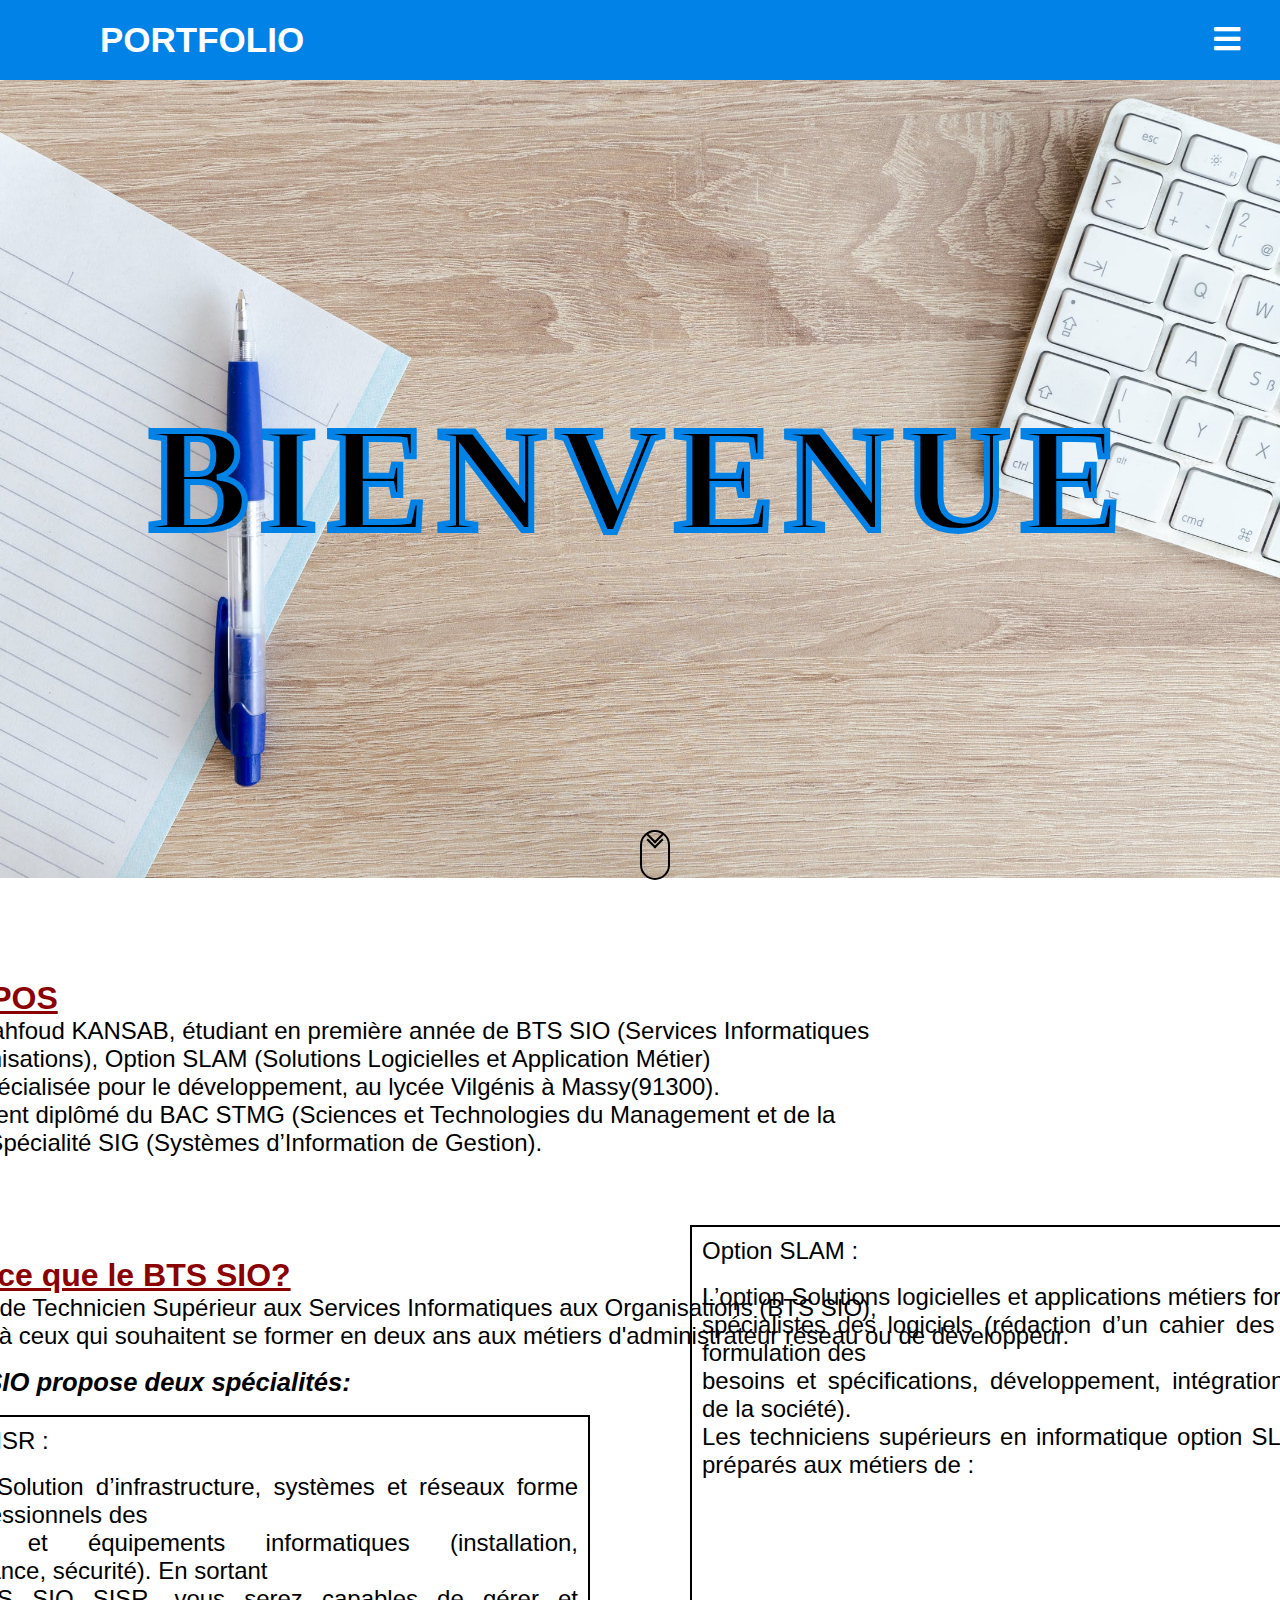
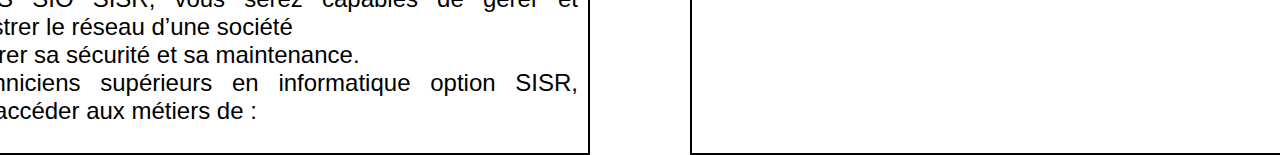
==== index.html @ d407b922 "Add files via upload" ====
<!DOCTYPE html>
<html lang="en" dir="ltr">
  <head>
    <meta charset="utf-8">
    <title></title>
    <meta name="viewport" content="width=device-width, initial-scale=1.0">
    <link rel="stylesheet" href="style.css">
    <link rel="stylesheet" href="https://cdnjs.cloudflare.com/ajax/libs/font-awesome/5.15.3/css/all.min.css"/>
  </head>
  <body>
    <nav>
      <input type="checkbox" id="check">
      <label for="check" class="checkbtn">
        <i class="fas fa-bars"></i>
      </label>
      <label class="logo">PORTFOLIO</label>
      <ul>
        <li><a class="active" href="#"><i class="fa fa-home"></i>Accueil</a></li>
        <li><a href="ppe.html">PPE</a></li>
        <li><a href="https://mfd946.wordpress.com/" target="_blank">Site Wordpress</a></li>
        <li><a href="#">Veille</a></li>
        <li><a href="#">CV</a></li>
        <li><a href="#">Lettre de Motivation</a></li>
        <li><a href="#"><i class="fa fa-phone"></i>Contact</a></li>
      </ul>
    </nav>


 <div class="patterns">
  <svg width="100%" height="100%">
   
 <text x="50%" y="50%"  text-anchor="middle" >
   BIENVENUE
 </text>
 </svg>
</div>


<!--scroll bottom -->

<section id="sec-1">
  <div class="container">
    <a href="#sec-2">
      <div class="scroll-down"></div>
    </a>
  </div>
</section>
<section id="sec-2">
  <div class="container">
   
<div class="propos1">
  <p class="p1"><b><u>A PROPOS</u></b></p>
  <p class="p2">Je suis Mahfoud KANSAB, étudiant en première année de BTS SIO (Services Informatiques<br> aux Organisations), Option SLAM (Solutions Logicielles et Application Métier)<br>l'option spécialisée pour le développement, au lycée Vilgénis à Massy(91300).<br>

Actuellement diplômé du BAC STMG (Sciences et Technologies du Management et de la <br>Gestion) Spécialité SIG (Systèmes d’Information de Gestion).
  </p>
</div>

<div class="bts_sio">
  <p class="p1"><b><u>Qu'est ce que le BTS SIO?</u></b></p>
  <p class="p2">Le Brevet de Technicien Supérieur aux Services Informatiques aux Organisations (BTS SIO),<br> s'adresse à ceux qui souhaitent se former en deux ans aux métiers d'administrateur réseau ou de développeur.</p><br>

  <p class="bts_sio3"><i><b>Le BTS SIO propose deux spécialités:</b></i></p><br>

  <div class="sisr">
  <p class="p2">Option SISR :<br></p>
  <br><p class="p2">L’option Solution d’infrastructure, systèmes et réseaux forme des professionnels des<br>réseaux et équipements informatiques (installation, maintenance, sécurité). En sortant<br> d’un BTS SIO SISR, vous serez capables de gérer et d’administrer le réseau d’une société <br>et d’assurer sa sécurité et sa maintenance.<br>
Les techniciens supérieurs en informatique option SISR, peuvent accéder aux métiers de :</p><br>
<ul>
    <li class="p2">-Administrateur systèmes et réseaux</li>
    <li class="p2">-Informaticien support et déploiement</li>
    <li class="p2">-Pilote d’exploitation</li>
    <li class="p2">-Support systèmes et réseaux</li>
    <li class="p2">-Technicien d’infrastructure</li>
    <li class="p2">-Technicien de production</li>
    <li class="p2">-Technicien micro et réseaux</li>
</ul>
</div>
  <div class="slam">
    <p class="p2">Option SLAM :<br></p>
    <br><p class="p2">L’option Solutions logicielles et applications métiers forme des<br>spécialistes des logiciels (rédaction d’un cahier des charges, formulation des <br>besoins et spécifications, développement, intégration au sein de la société).<br>
Les techniciens supérieurs en informatique option SLAM, sont préparés aux métiers de :</p><br>

<ul>
    <li class="p2">-Développeur d’applications informatiques</li>
    <li class="p2">-Développeur informatique</li>
    <li class="p2">-Analyste d’applications ou d’études</li>
    <li class="p2">-Analyste programmeur</li>
    <li class="p2">-Programmeur analyste</li>
    <li class="p2">-Programmeur d’applications</li>
    <li class="p2">-Responsable des services applicatifs</li>
    <li class="p2">-Technicien d’études informatiques</li>
</ul>
</div>
</div>
</div>
</section>
  </body>
</html>
---- style.css ----
*{
  padding: 0;
  margin: 0;
  text-decoration: none;
  list-style: none;
  box-sizing: border-box;
}
html {
  scroll-behavior: smooth;
}
body{
  font-family: montserrat;
  background-image: url(background.jpeg);
  background-size: 100% 50%;
  scroll-behavior: smooth;
  background-repeat: no-repeat;
  box-sizing: border-box;
  font-family: sans-serif;
}
nav{
  background: #0082e6;
  height: 80px;
  width: 100%;
}
label.logo{
  color: white;
  font-size: 35px;
  line-height: 80px;
  padding: 0 100px;
  font-weight: bold;
}
nav ul{
  float: right;
  margin-right: 20px;
}
nav ul li{
  display: inline-block;
  line-height: 80px;
  margin: 0 5px;
}
nav ul li a{
  color: white;
  font-size: 17px;
  padding: 7px 13px;
  border-radius: 3px;
  text-transform: uppercase;
}
a.active,a:hover{
  background: #1b9bff;
  transition: .5s;
}
.checkbtn{
  font-size: 30px;
  color: white;
  float: right;
  line-height: 80px;
  margin-right: 40px;
  cursor: pointer;
  display: none;
}
#check{
  display: none;
}
@media (max-width: 952px){
  label.logo{
    font-size: 30px;
    padding-left: 50px;
  }
  nav ul li a{
    font-size: 16px;
  }
}
@media (max-width: 1300px){
  .checkbtn{
    display: block;
  }
  ul{
    position: fixed;
    width: 100%;
    height: 100vh;
    background: #2c3e50;
    top: 80px;
    left: -100%;
    text-align: center;
    transition: all .5s;
  }
  nav ul li{
    display: block;
    margin: 50px 0;
    line-height: 30px;
  }
  nav ul li a{
    font-size: 20px;
  }
  a:hover,a.active{
    background: none;
    color: #0082e6;
  }
  #check:checked ~ ul{
    left: 0;
  }
}

.bts{

   color: white;
   text-align: center;
   font-size: 1.2em;
}

.patterns {
  height: 100vh;
}



svg text {
  font-family: Lora;
  letter-spacing: 10px;
  stroke: #0082e6;
  font-size: 150px;
  font-weight: 700;
  stroke-width: 6;
  animation: textAnimate 10s infinite alternate;
  
}

@keyframes textAnimate {
  0% {
    stroke-dasharray: 0 50%;
    stroke-dashoffset:  20%;
    fill:hsl(189, 68%, 75%,0%)

  }
  
  100% {
    stroke-dasharray: 50% 0;
    stroke-dashoffstet: -20%;
    fill: hsla(189, 68%, 75%,0%)
  } 
}

/*booton*/


section {
 
  width: 100%;
  display: flex;
  align-items: center;
  justify-content: center;
}

.scroll-down {
  height: 50px;
  width: 30px;
  border: 2px solid black;
  position: absolute;
  left: 50%;
  bottom: 20px;
  border-radius: 50px;
  cursor: pointer;
}
.scroll-down::before,
.scroll-down::after {
  content: "";
  position: absolute;
  top: 20%;
  left: 50%;
  height: 10px;
  width: 10px;
  transform: translate(-50%, -100%) rotate(45deg);
  border: 2px solid black;
  border-top: transparent;
  border-left: transparent;
  animation: scroll-down -10s ease-in-out infinite;
}
.scroll-down::before {
  top: 30%;
  animation-delay: 0.7s;
  /* animation: scroll-down 1s ease-in-out infinite; */
}






/*PARTIE PRESENTATION*/

.propos1{
  margin-bottom: 100px;
}
.p1{
  font-size: 2em;
  text-decoration: underline;
  color: darkred;
}
.p2{
  text-align: justify;
  font-size: 1.5em;
}

.bts_sio{
  margin-top: 20px;
}

.bts_sio3{
 font-size: 1.6em;
}

.sisr{
  border: 2px solid black;
  width: 700px;
  padding: 10px;
}

.slam{
  border: 2px solid black;
  width: 700px;
  height: 530px;
  margin-left: 800px;
  margin-top: -530px;
  padding: 10px;
}
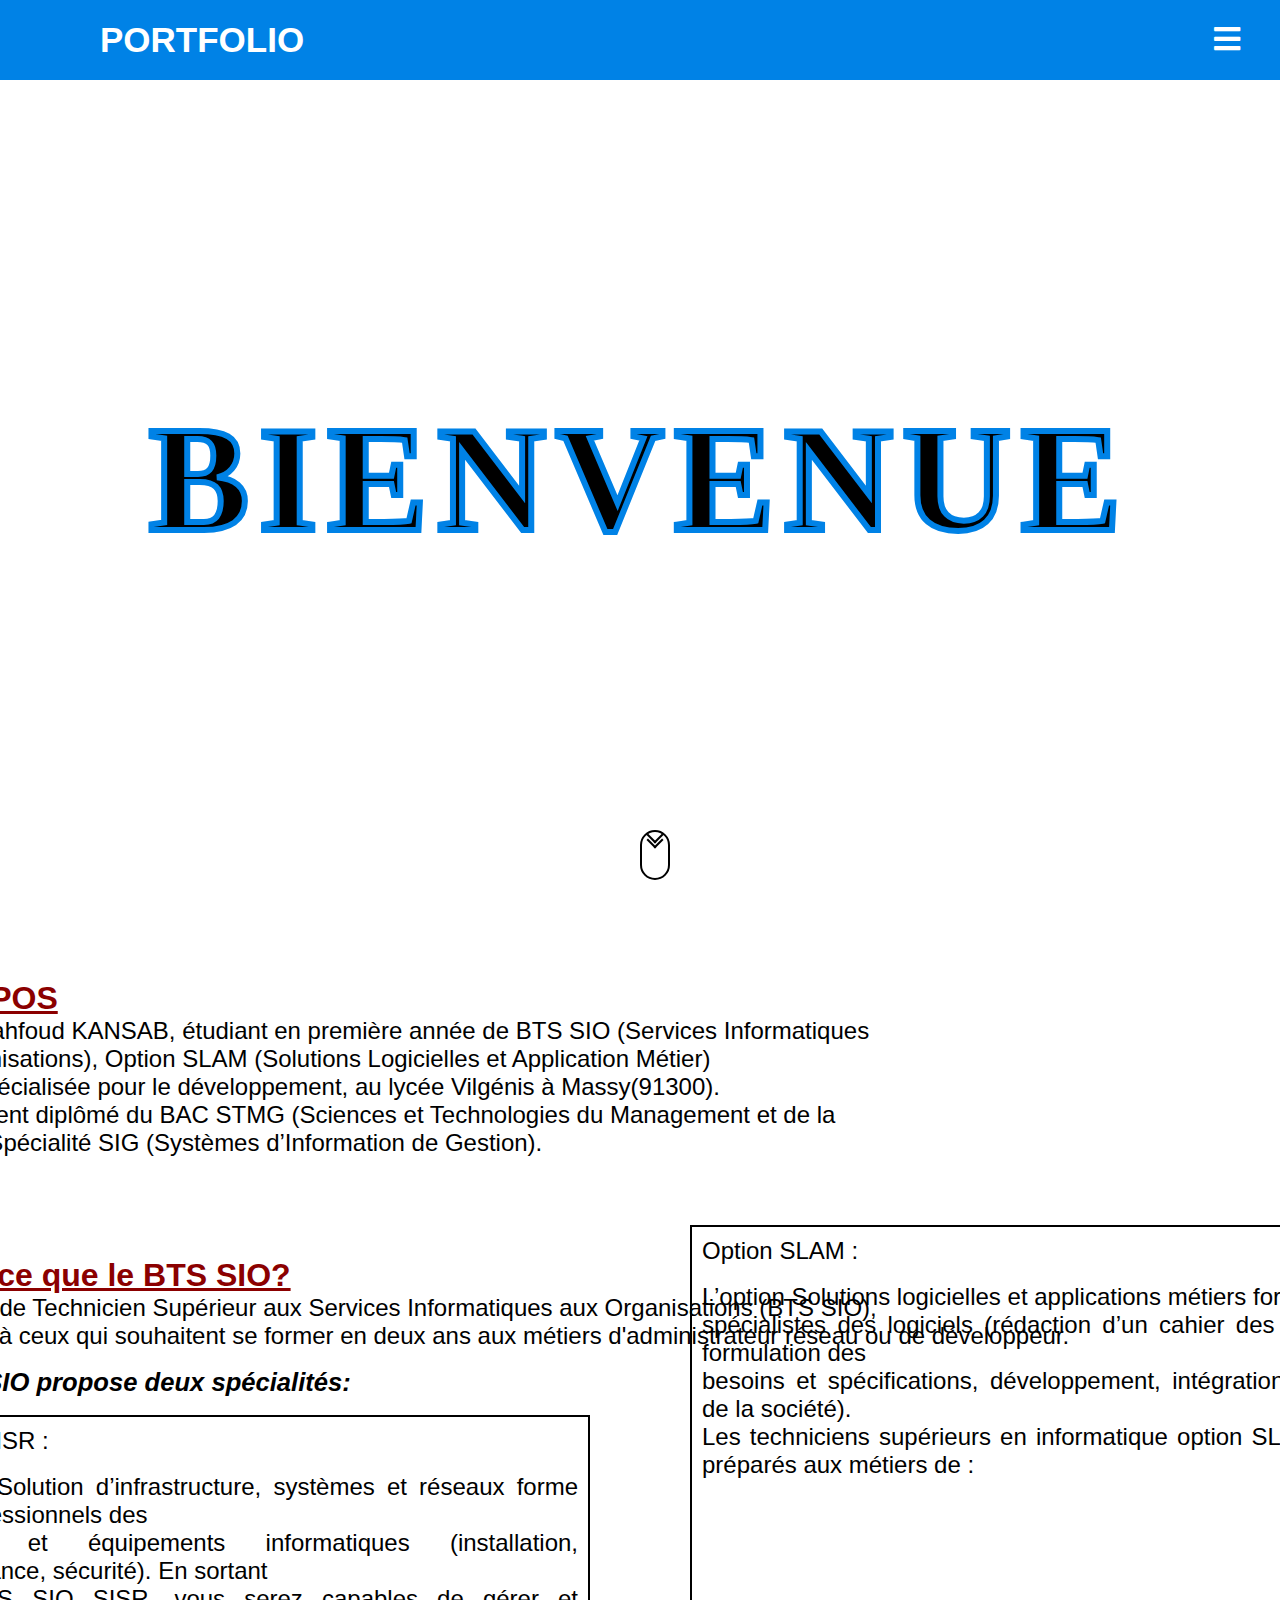
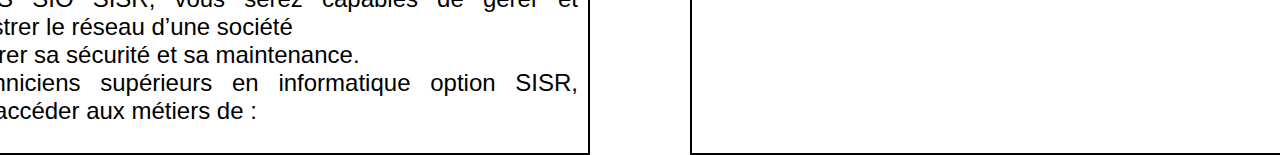
==== commit 5ea4309a: "Add files via upload" ====
--- a/index.html
+++ b/index.html
@@ -23,7 +23,7 @@
         <li><a href="#">Lettre de Motivation</a></li>
         <li><a href="#"><i class="fa fa-phone"></i>Contact</a></li>
       </ul>
-    </nav>
+    
 
 
  <div class="patterns">
@@ -95,5 +95,7 @@
 </div>
 </div>
 </section>
+</nav>
+</section>
   </body>
 </html>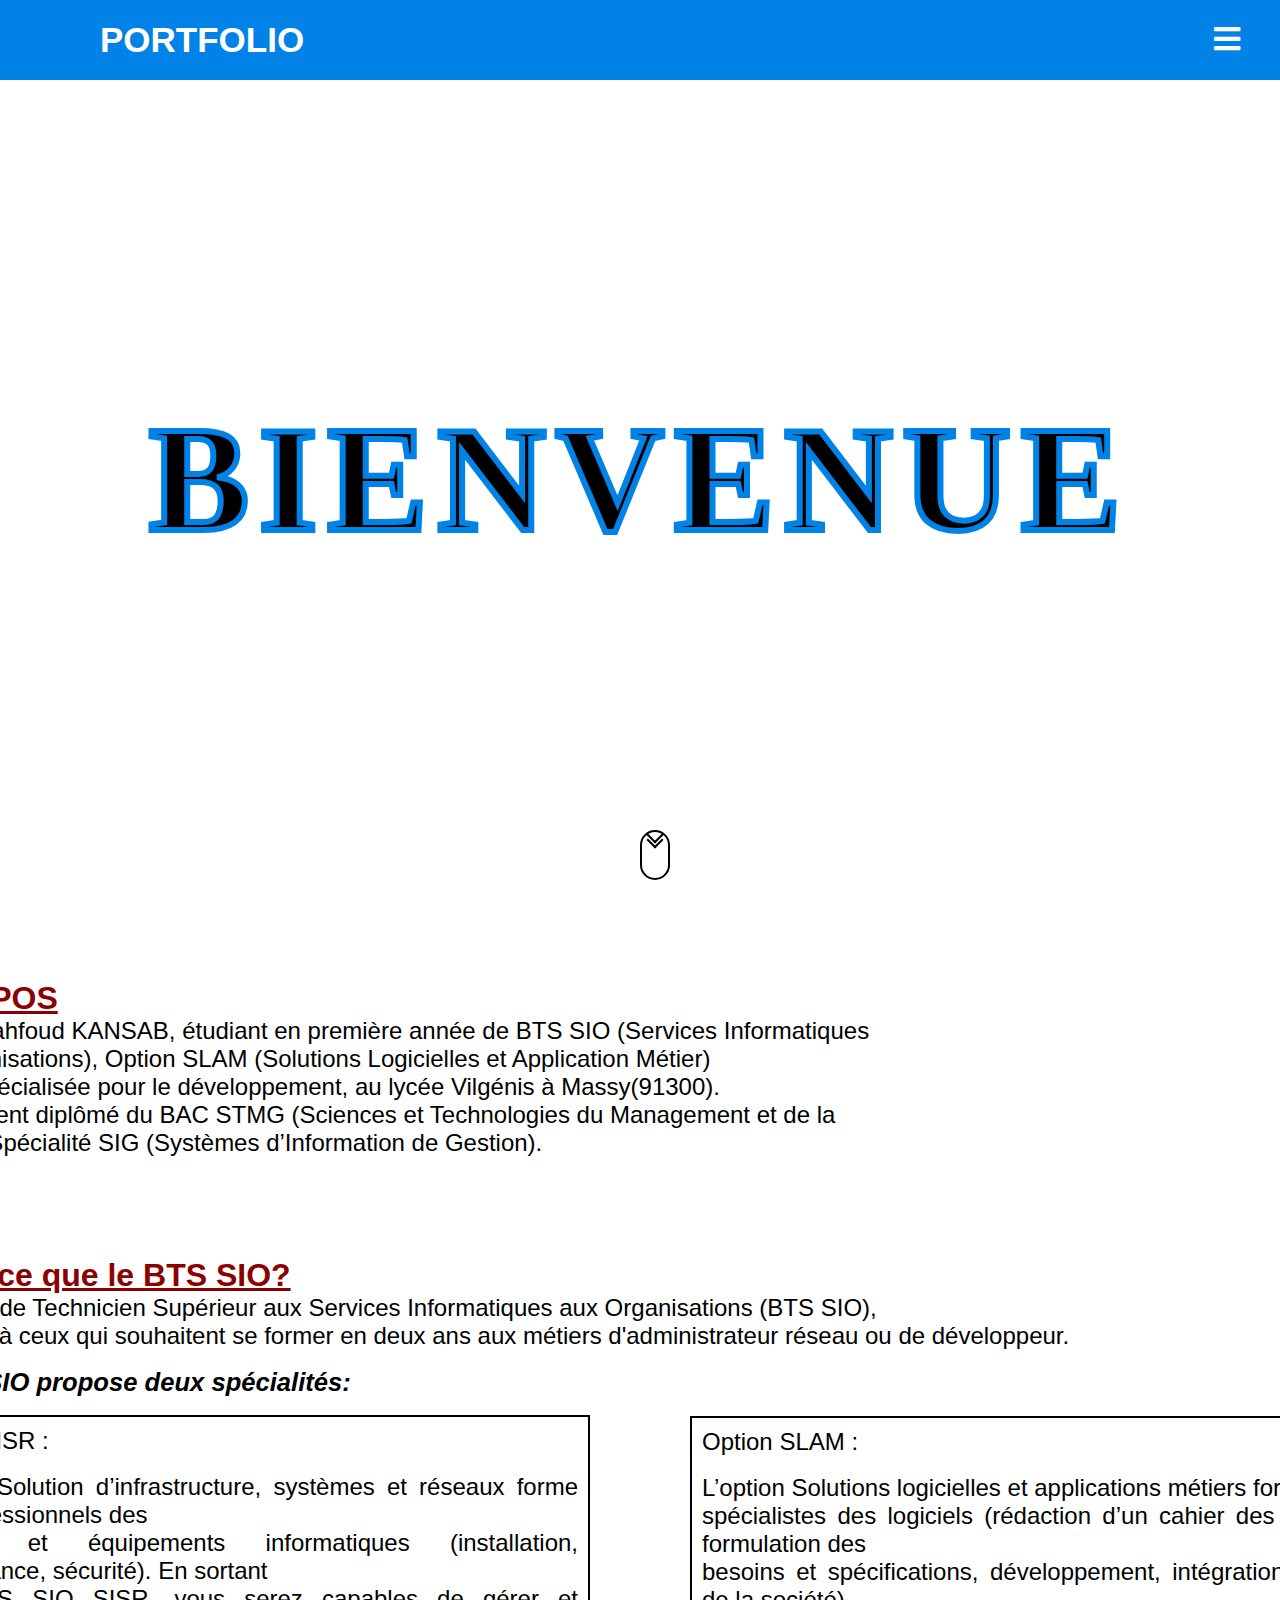
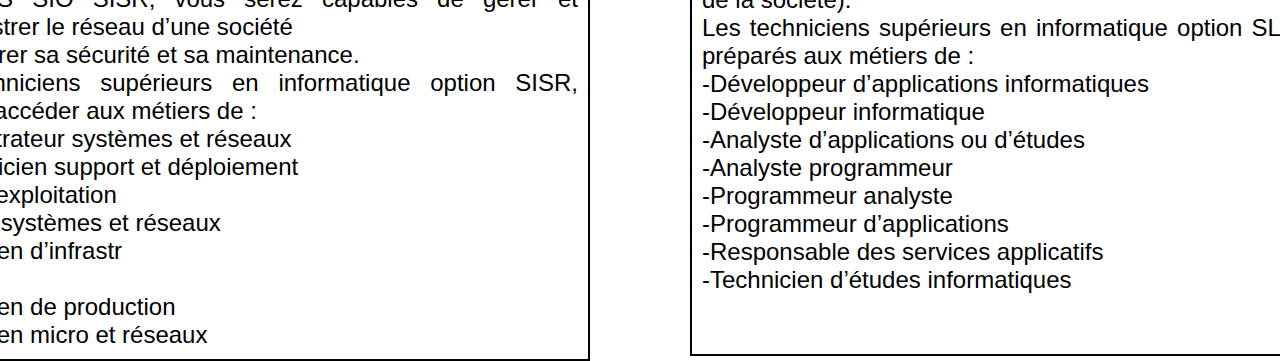
==== commit e89adb14: "Add files via upload" ====
--- a/index.html
+++ b/index.html
@@ -65,32 +65,33 @@
   <div class="sisr">
   <p class="p2">Option SISR :<br></p>
   <br><p class="p2">L’option Solution d’infrastructure, systèmes et réseaux forme des professionnels des<br>réseaux et équipements informatiques (installation, maintenance, sécurité). En sortant<br> d’un BTS SIO SISR, vous serez capables de gérer et d’administrer le réseau d’une société <br>et d’assurer sa sécurité et sa maintenance.<br>
-Les techniciens supérieurs en informatique option SISR, peuvent accéder aux métiers de :</p><br>
-<ul>
-    <li class="p2">-Administrateur systèmes et réseaux</li>
-    <li class="p2">-Informaticien support et déploiement</li>
-    <li class="p2">-Pilote d’exploitation</li>
-    <li class="p2">-Support systèmes et réseaux</li>
-    <li class="p2">-Technicien d’infrastructure</li>
-    <li class="p2">-Technicien de production</li>
-    <li class="p2">-Technicien micro et réseaux</li>
-</ul>
+Les techniciens supérieurs en informatique option SISR, peuvent accéder aux métiers de :<br>
+
+    -Administrateur systèmes et réseaux</br>
+    -Informaticien support et déploiement</br>
+    -Pilote d’exploitation</br>
+    -Support systèmes et réseaux</br>
+    -Technicien d’infrastr</br>ucture</br>
+    -Technicien de production</br>
+    -Technicien micro et réseaux</br>
+</p>
+
 </div>
   <div class="slam">
     <p class="p2">Option SLAM :<br></p>
     <br><p class="p2">L’option Solutions logicielles et applications métiers forme des<br>spécialistes des logiciels (rédaction d’un cahier des charges, formulation des <br>besoins et spécifications, développement, intégration au sein de la société).<br>
-Les techniciens supérieurs en informatique option SLAM, sont préparés aux métiers de :</p><br>
+Les techniciens supérieurs en informatique option SLAM, sont préparés aux métiers de :<br>
 
-<ul>
-    <li class="p2">-Développeur d’applications informatiques</li>
-    <li class="p2">-Développeur informatique</li>
-    <li class="p2">-Analyste d’applications ou d’études</li>
-    <li class="p2">-Analyste programmeur</li>
-    <li class="p2">-Programmeur analyste</li>
-    <li class="p2">-Programmeur d’applications</li>
-    <li class="p2">-Responsable des services applicatifs</li>
-    <li class="p2">-Technicien d’études informatiques</li>
-</ul>
+
+    -Développeur d’applications informatiques</br>
+    -Développeur informatique</br>
+    -Analyste d’applications ou d’études</br>
+    -Analyste programmeur</br>
+    -Programmeur analyste</br>
+    -Programmeur d’applications</br>
+    -Responsable des services applicatifs</br>
+    -Technicien d’études informatiques</br>
+</p>
 </div>
 </div>
 </div>
--- a/style.css
+++ b/style.css
@@ -218,8 +218,8 @@
 .slam{
   border: 2px solid black;
   width: 700px;
-  height: 530px;
+  height: 540px;
   margin-left: 800px;
-  margin-top: -530px;
+  margin-top: -545px;
   padding: 10px;
 }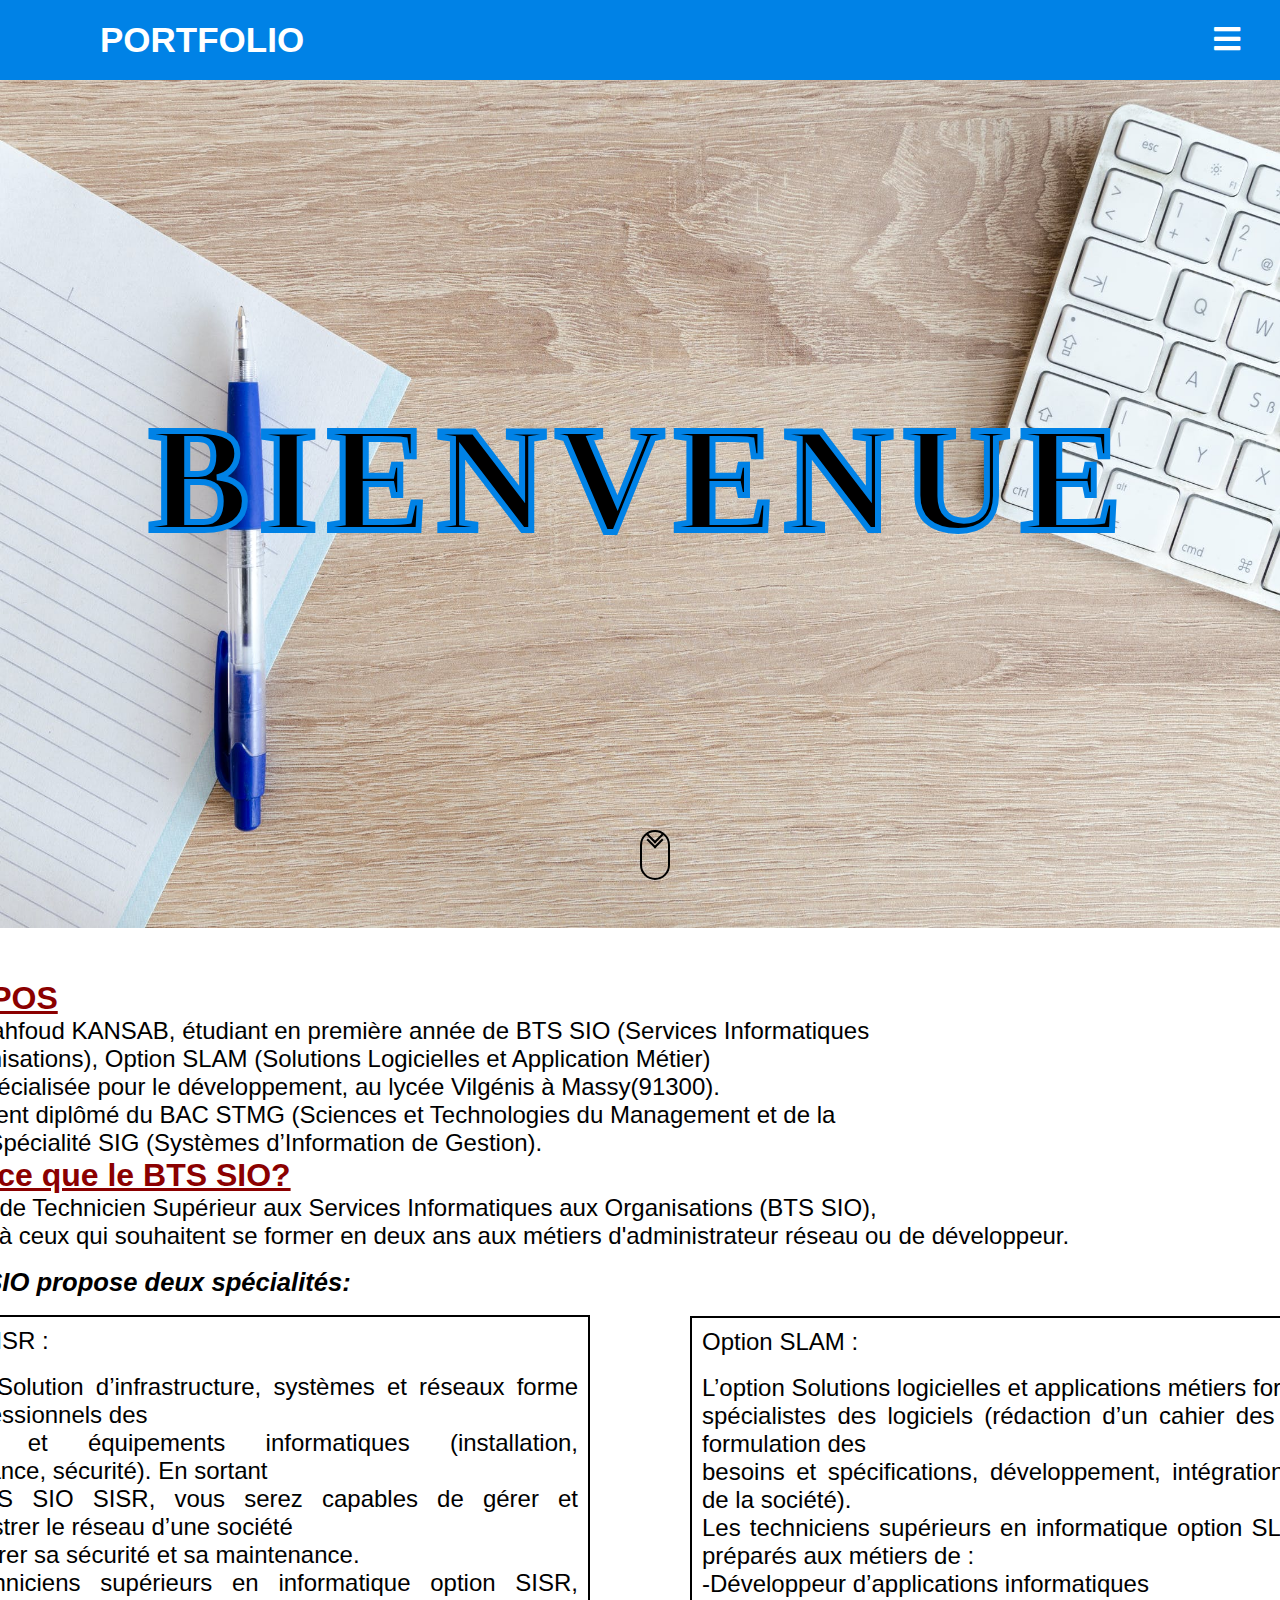
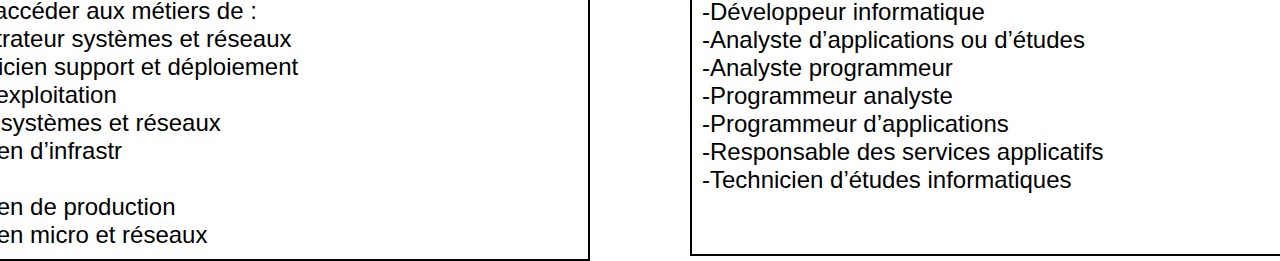
==== commit e1516887: "Add files via upload" ====
--- a/index.html
+++ b/index.html
@@ -24,7 +24,7 @@
         <li><a href="#"><i class="fa fa-phone"></i>Contact</a></li>
       </ul>
     
-
+</nav>
 
  <div class="patterns">
   <svg width="100%" height="100%">
@@ -96,7 +96,7 @@
 </div>
 </div>
 </section>
-</nav>
+
 </section>
   </body>
 </html>--- a/style.css
+++ b/style.css
@@ -190,23 +190,28 @@
 
 .propos1{
   margin-bottom: 100px;
+  margin: auto;
 }
 .p1{
   font-size: 2em;
   text-decoration: underline;
   color: darkred;
+  margin: auto;
 }
 .p2{
   text-align: justify;
   font-size: 1.5em;
+  margin: auto;
 }
 
 .bts_sio{
   margin-top: 20px;
+  margin: auto;
 }
 
 .bts_sio3{
  font-size: 1.6em;
+ margin: auto;
 }
 
 .sisr{
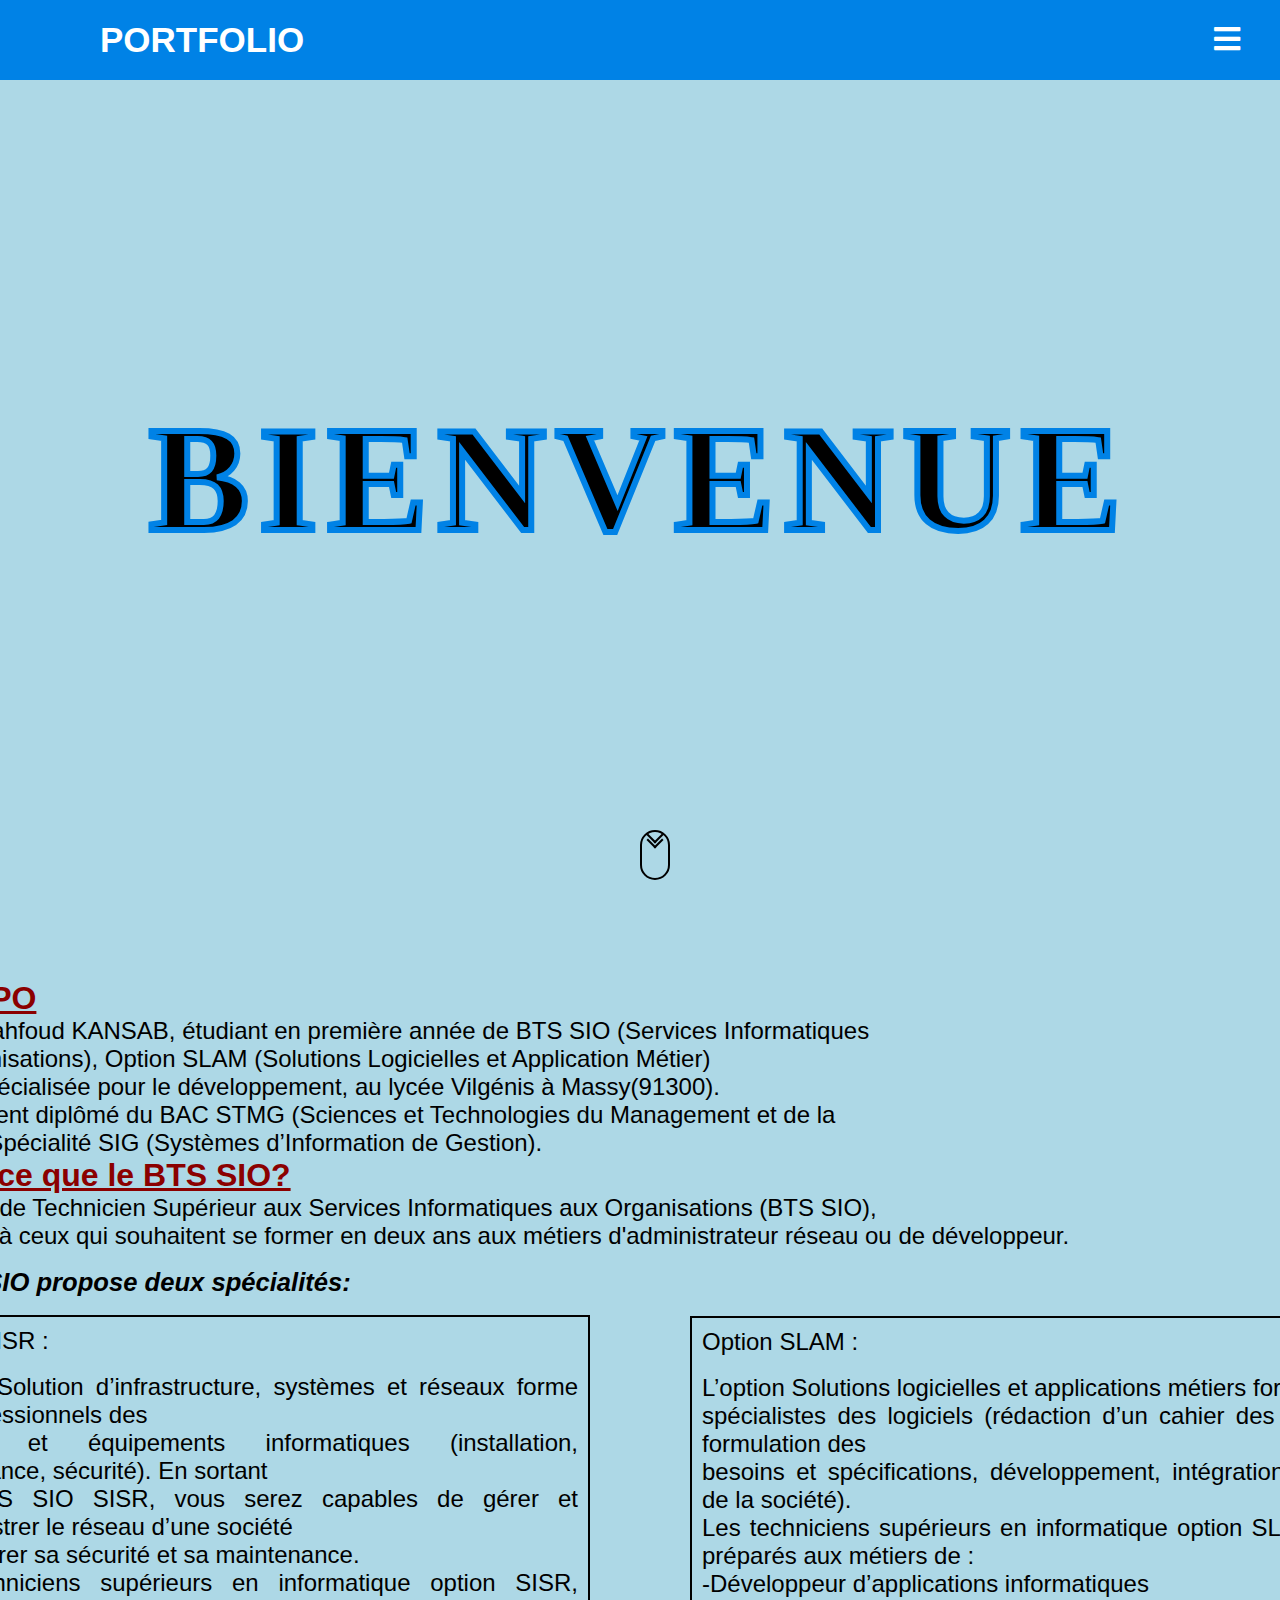
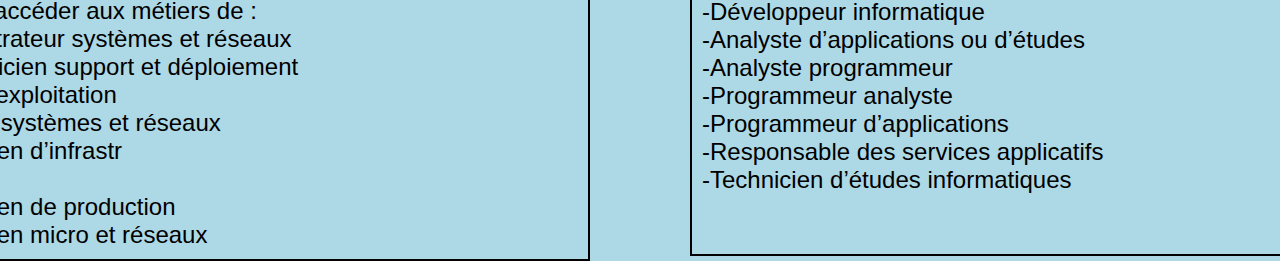
==== commit ab6caab3: "Add files via upload" ====
--- a/index.html
+++ b/index.html
@@ -49,7 +49,7 @@
   <div class="container">
    
 <div class="propos1">
-  <p class="p1"><b><u>A PROPOS</u></b></p>
+  <p class="p1"><b><u>A PROPO</u></b></p>
   <p class="p2">Je suis Mahfoud KANSAB, étudiant en première année de BTS SIO (Services Informatiques<br> aux Organisations), Option SLAM (Solutions Logicielles et Application Métier)<br>l'option spécialisée pour le développement, au lycée Vilgénis à Massy(91300).<br>
 
 Actuellement diplômé du BAC STMG (Sciences et Technologies du Management et de la <br>Gestion) Spécialité SIG (Systèmes d’Information de Gestion).
--- a/style.css
+++ b/style.css
@@ -10,10 +10,8 @@
 }
 body{
   font-family: montserrat;
-  background-image: url(background.jpeg);
-  background-size: 100% 50%;
+  background-color: lightblue;
   scroll-behavior: smooth;
-  background-repeat: no-repeat;
   box-sizing: border-box;
   font-family: sans-serif;
 }
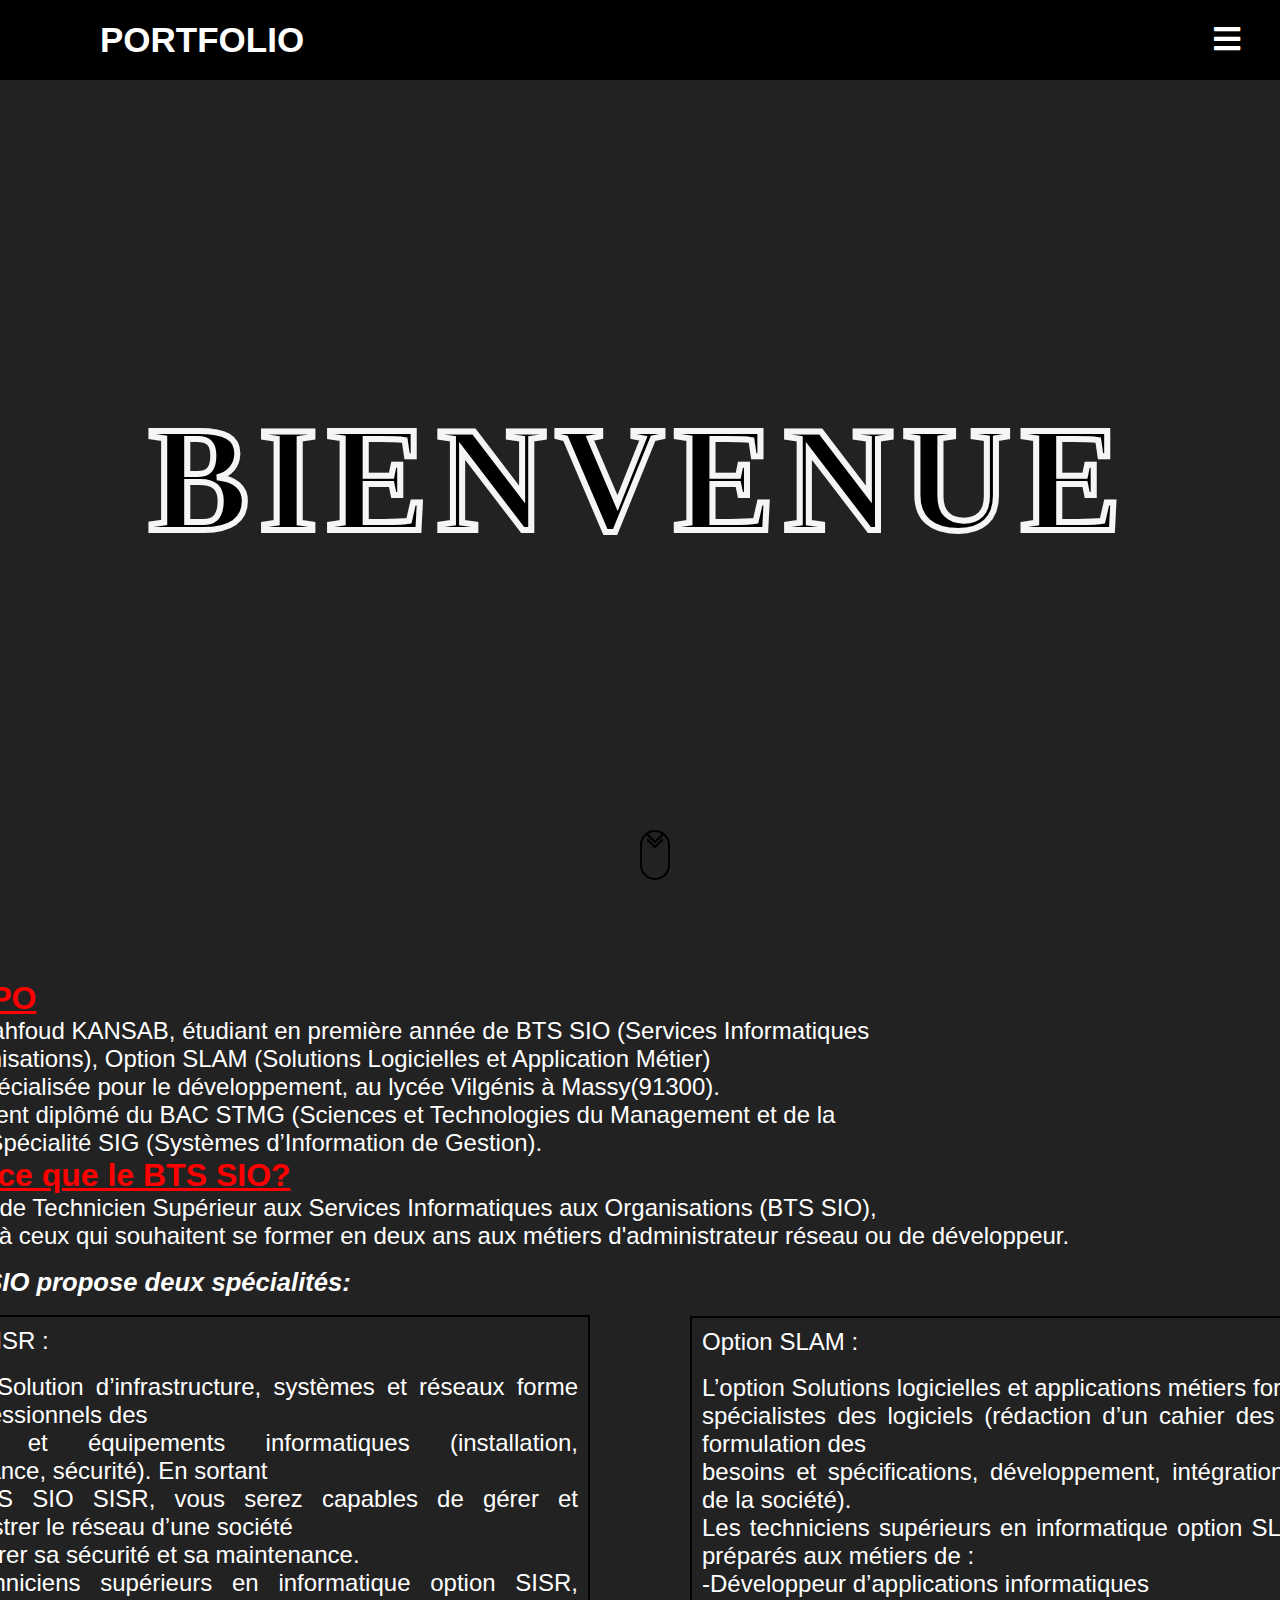
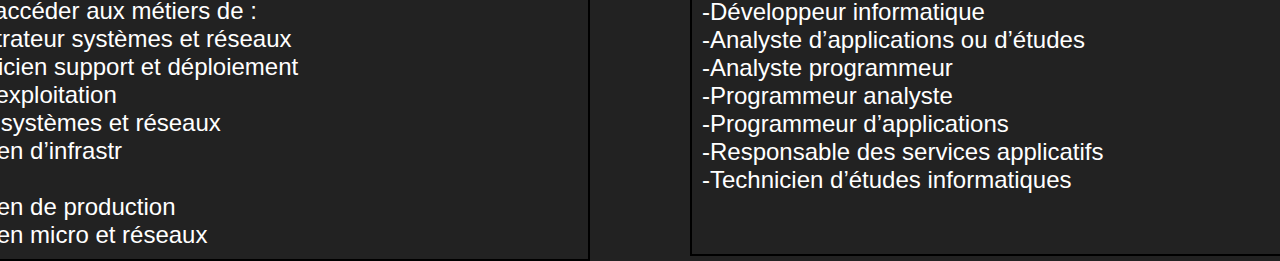
==== commit 853fd24a: "Add files via upload" ====
--- a/index.html
+++ b/index.html
@@ -19,8 +19,9 @@
         <li><a href="ppe.html">PPE</a></li>
         <li><a href="https://mfd946.wordpress.com/" target="_blank">Site Wordpress</a></li>
         <li><a href="#">Veille</a></li>
-        <li><a href="#">CV</a></li>
-        <li><a href="#">Lettre de Motivation</a></li>
+        <li><a href="cvstage.pdf">CV</a></li>
+        <li><a href="lettre1.pdf">Lettre de Motivation</a></li>
+        <li><a href="barre_competence.html">compétence</a></li>
         <li><a href="#"><i class="fa fa-phone"></i>Contact</a></li>
       </ul>
     
--- a/style.css
+++ b/style.css
@@ -10,13 +10,13 @@
 }
 body{
   font-family: montserrat;
-  background-color: lightblue;
+  background-color: #222;
   scroll-behavior: smooth;
   box-sizing: border-box;
   font-family: sans-serif;
 }
 nav{
-  background: #0082e6;
+  background: black;
   height: 80px;
   width: 100%;
 }
@@ -44,8 +44,7 @@
   text-transform: uppercase;
 }
 a.active,a:hover{
-  background: #1b9bff;
-  transition: .5s;
+  background: #222;
 }
 .checkbtn{
   font-size: 30px;
@@ -76,7 +75,7 @@
     position: fixed;
     width: 100%;
     height: 100vh;
-    background: #2c3e50;
+    background: #222;
     top: 80px;
     left: -100%;
     text-align: center;
@@ -92,19 +91,13 @@
   }
   a:hover,a.active{
     background: none;
-    color: #0082e6;
+    color: white;
   }
   #check:checked ~ ul{
     left: 0;
   }
 }
 
-.bts{
-
-   color: white;
-   text-align: center;
-   font-size: 1.2em;
-}
 
 .patterns {
   height: 100vh;
@@ -115,7 +108,7 @@
 svg text {
   font-family: Lora;
   letter-spacing: 10px;
-  stroke: #0082e6;
+  stroke: whitesmoke;
   font-size: 150px;
   font-weight: 700;
   stroke-width: 6;
@@ -193,13 +186,14 @@
 .p1{
   font-size: 2em;
   text-decoration: underline;
-  color: darkred;
+  color: red;
   margin: auto;
 }
 .p2{
   text-align: justify;
   font-size: 1.5em;
   margin: auto;
+  color: white;
 }
 
 .bts_sio{
@@ -210,6 +204,7 @@
 .bts_sio3{
  font-size: 1.6em;
  margin: auto;
+ color: white ;
 }
 
 .sisr{
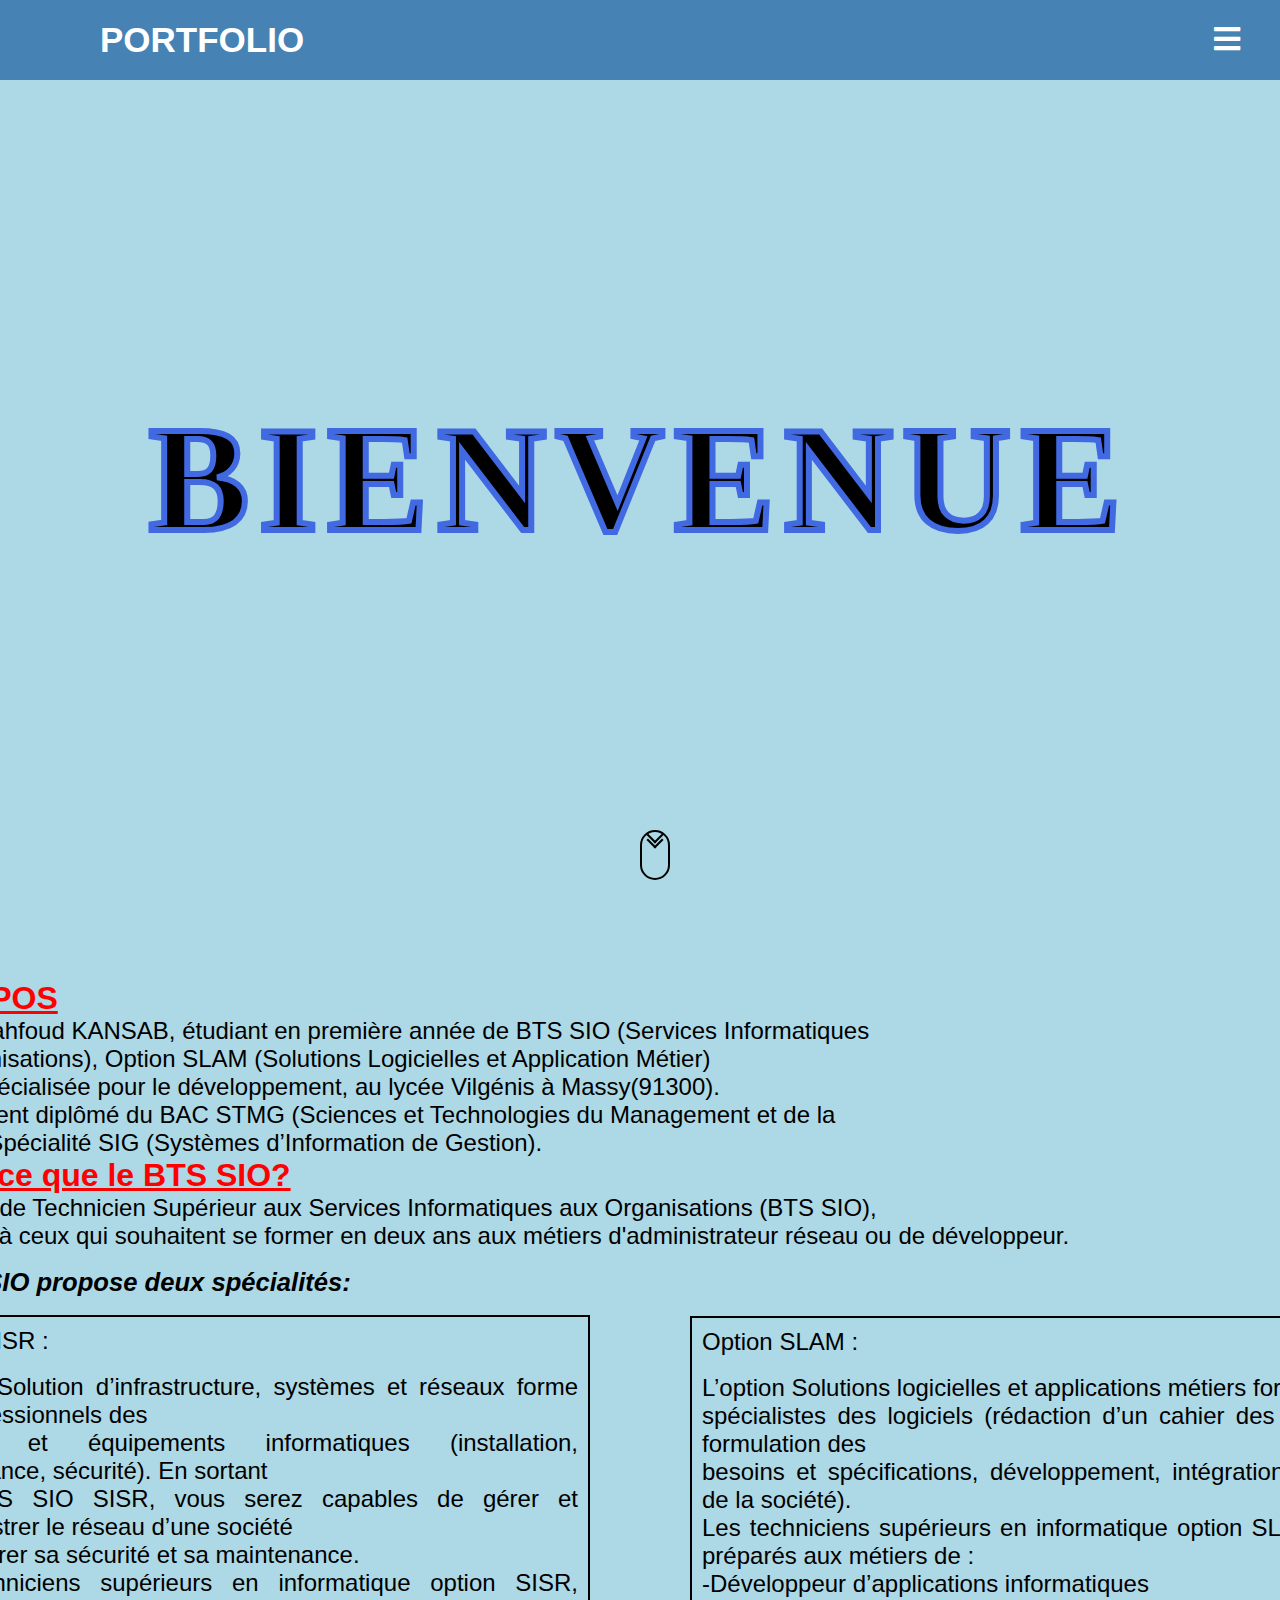
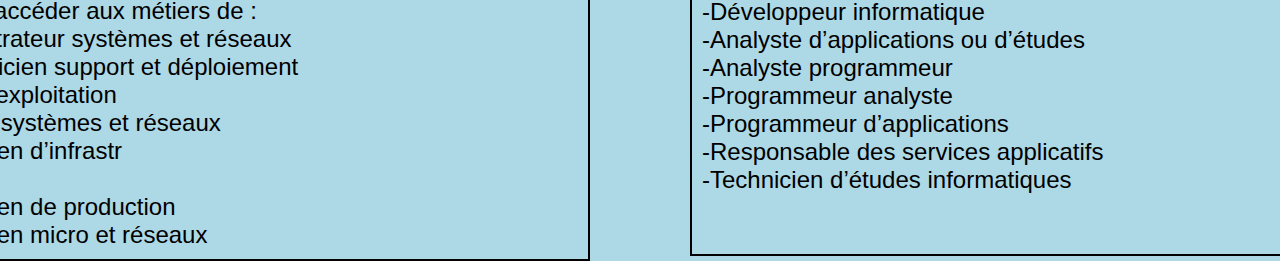
==== commit b9100e5c: "Add files via upload" ====
--- a/index.html
+++ b/index.html
@@ -17,6 +17,7 @@
       <ul>
         <li><a class="active" href="#"><i class="fa fa-home"></i>Accueil</a></li>
         <li><a href="ppe.html">PPE</a></li>
+        <li><a href="htmltp.html">TP</a></li>
         <li><a href="https://mfd946.wordpress.com/" target="_blank">Site Wordpress</a></li>
         <li><a href="#">Veille</a></li>
         <li><a href="cvstage.pdf">CV</a></li>
@@ -50,7 +51,7 @@
   <div class="container">
    
 <div class="propos1">
-  <p class="p1"><b><u>A PROPO</u></b></p>
+  <p class="p1"><b><u>A PROPOS</u></b></p>
   <p class="p2">Je suis Mahfoud KANSAB, étudiant en première année de BTS SIO (Services Informatiques<br> aux Organisations), Option SLAM (Solutions Logicielles et Application Métier)<br>l'option spécialisée pour le développement, au lycée Vilgénis à Massy(91300).<br>
 
 Actuellement diplômé du BAC STMG (Sciences et Technologies du Management et de la <br>Gestion) Spécialité SIG (Systèmes d’Information de Gestion).
--- a/style.css
+++ b/style.css
@@ -10,13 +10,13 @@
 }
 body{
   font-family: montserrat;
-  background-color: #222;
+  background-color: lightblue;
   scroll-behavior: smooth;
   box-sizing: border-box;
   font-family: sans-serif;
 }
 nav{
-  background: black;
+  background: steelblue;
   height: 80px;
   width: 100%;
 }
@@ -44,7 +44,7 @@
   text-transform: uppercase;
 }
 a.active,a:hover{
-  background: #222;
+  background: lightblue;
 }
 .checkbtn{
   font-size: 30px;
@@ -75,7 +75,7 @@
     position: fixed;
     width: 100%;
     height: 100vh;
-    background: #222;
+    background: steelblue;
     top: 80px;
     left: -100%;
     text-align: center;
@@ -91,7 +91,7 @@
   }
   a:hover,a.active{
     background: none;
-    color: white;
+    color: lightblue;
   }
   #check:checked ~ ul{
     left: 0;
@@ -108,7 +108,7 @@
 svg text {
   font-family: Lora;
   letter-spacing: 10px;
-  stroke: whitesmoke;
+  stroke: royalblue;
   font-size: 150px;
   font-weight: 700;
   stroke-width: 6;
@@ -193,7 +193,7 @@
   text-align: justify;
   font-size: 1.5em;
   margin: auto;
-  color: white;
+  color: black;
 }
 
 .bts_sio{
@@ -204,7 +204,7 @@
 .bts_sio3{
  font-size: 1.6em;
  margin: auto;
- color: white ;
+ color: black ;
 }
 
 .sisr{
